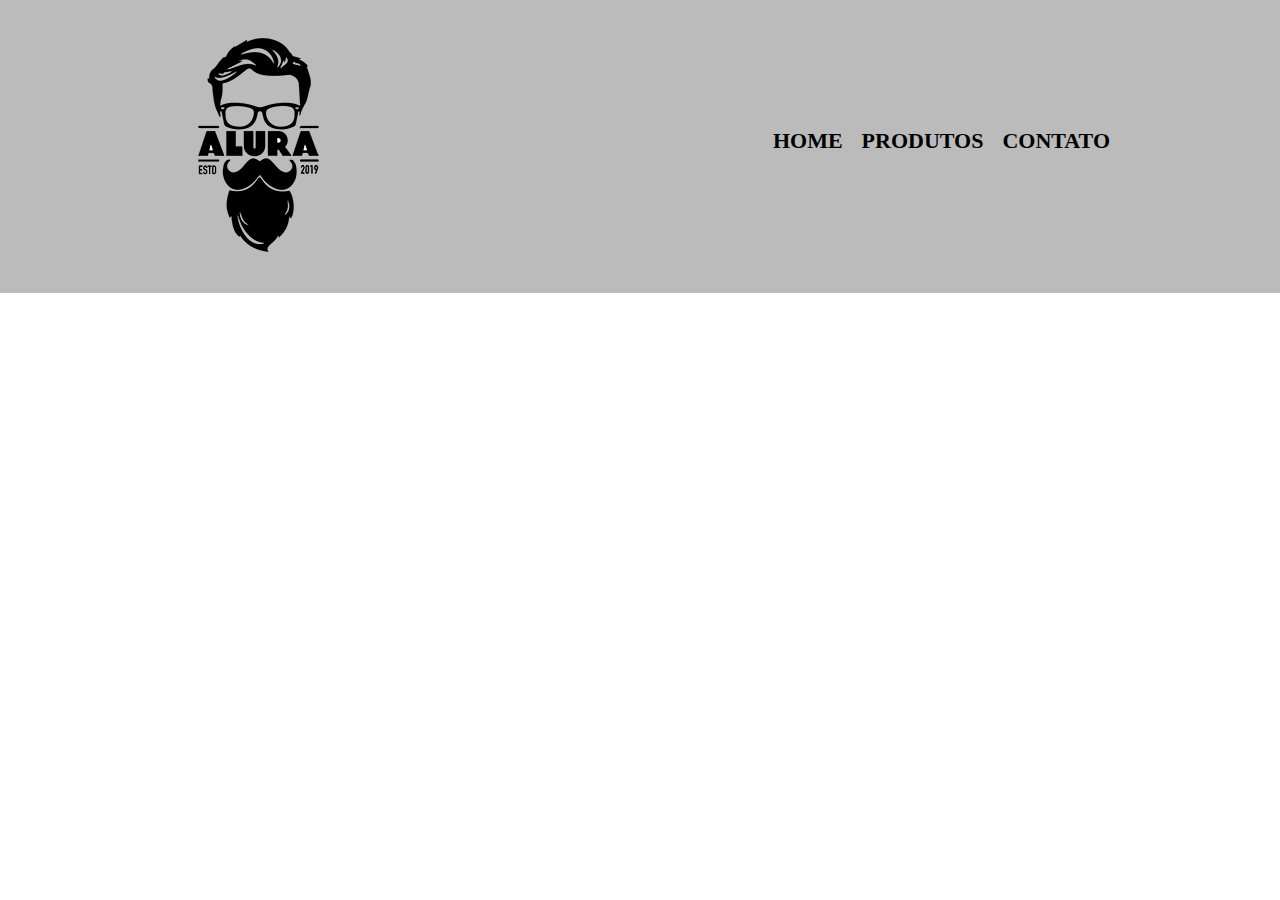
==== estudoONE4/produtos.html @ f1c2a986 "Criando as páginas web do curso ALURA" ====
<!DOCTYPE html>
<html lang="en">

<head>
    <meta charset="UTF-8">
    <link rel="stylesheet" href="reset.css">
    <link rel="stylesheet" href="produtos.css">
    </link>
    <title>Barbearia 2 ALURA</title>
</head>

<body>
    <header>
        <div class="caixa">
            <h1> <img src="images/logo.png"></h1>
            <nav>
                <ul>
                    <li><a href="../index.html">HOME</a></li>
                    <li><a href="produtos.html">PRODUTOS</a></li>
                    <li><a href="">CONTATO</a></li>
                </ul>
            </nav>
        </div>
    </header>

    <main>

    </main>

</body>

</html>
---- estudoONE4/produtos.css ----
header {
    background: #BBBBBB;
    padding: 20px 0;
}

.caixa {
    position: relative;
    width: 940px;
    margin: 0 auto;
}

nav {
    position: absolute;
    top: 110px;
    right: 0;
}

nav li {
    display: inline;
    margin: 0 0 0 15px;
}

nav a {
    text-transform: uppercase;
    color: #000000;
    font-weight: bold;
    font-size: 22px;
    text-decoration: none;
}
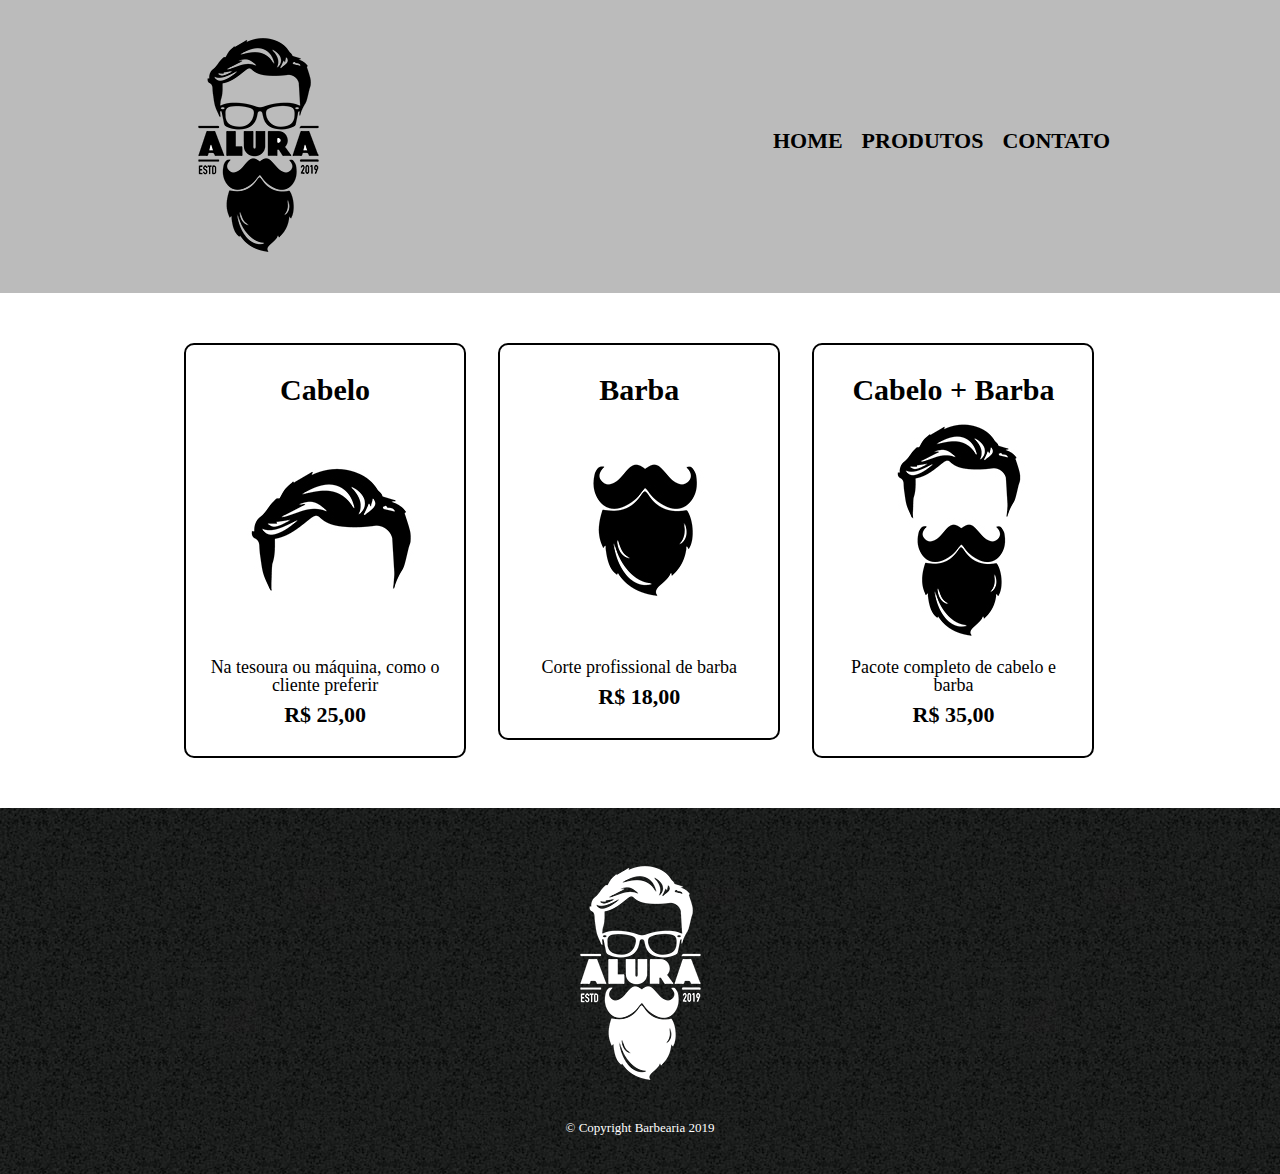
==== commit 4357344f: "Finalizando a página html" ====
--- a/estudoONE4/produtos.html
+++ b/estudoONE4/produtos.html
@@ -24,9 +24,32 @@
     </header>
 
     <main>
-
+        <ul class="produtos">
+            <li>
+                <h2>Cabelo</h2>
+                <img src="images/cabelo.jpg">
+                <p class="produtos-descricao">Na tesoura ou máquina, como o cliente preferir</p>
+                <p class="produtos-preco">R$ 25,00</p>
+            </li>
+            <li>
+                <h2>Barba</h2>
+                <img src="images/barba.jpg">
+                <p class="produtos-descricao">Corte profissional de barba</p>
+                <p class="produtos-preco">R$ 18,00</p>
+            </li>
+            <li>
+                <h2>Cabelo + Barba</h2>
+                <img src="images/cabelo+barba.jpg">
+                <p class="produtos-descricao">Pacote completo de cabelo e barba</p>
+                <p class="produtos-preco">R$ 35,00 </p>
+            </li>
+        </ul>
     </main>
 
+    <footer>
+        <img src="images/logo-branco.png">
+        <p class="copyright">&copy; Copyright Barbearia 2019</p>
+    </footer>
 </body>
 
 </html>--- a/estudoONE4/produtos.css
+++ b/estudoONE4/produtos.css
@@ -26,4 +26,66 @@
     font-weight: bold;
     font-size: 22px;
     text-decoration: none;
+}
+
+nav a:hover {
+    color: #C78C19;
+    text-decoration: underline;
+}
+
+.produtos {
+    width: 940px;
+    margin: 0 auto;
+    padding: 50px 0;
+}
+
+.produtos li:hover {
+    border-color: #C78C19;
+}
+
+.produtos li:active {
+    border-color: #0808C1;
+}
+
+.produtos li:hover h2 {
+    font-size: 32px;
+}
+
+.produtos li {
+    display: inline-block;
+    text-align: center;
+    width: 30%;
+    vertical-align: top;
+    margin: 0 1.5%;
+    padding: 30px 20px;
+    box-sizing: border-box;
+    border: 2px solid #000000;
+    border-radius: 10px;
+}
+
+.produtos h2 {
+    font-size: 30px;
+    font-weight: bold;
+}
+
+.produtos-descricao {
+    font-size: 18px;
+}
+
+.produtos-preco {
+    font-size: 22px;
+    font-weight: bold;
+    margin-top: 10px;
+}
+
+footer {
+    text-align: center;
+    background: url("images/bg.jpg");
+    padding: 40px 0;
+}
+
+.copyright {
+    color: #FFFFFF;
+    font-size: 13px;
+    margin-top: 20px;
 }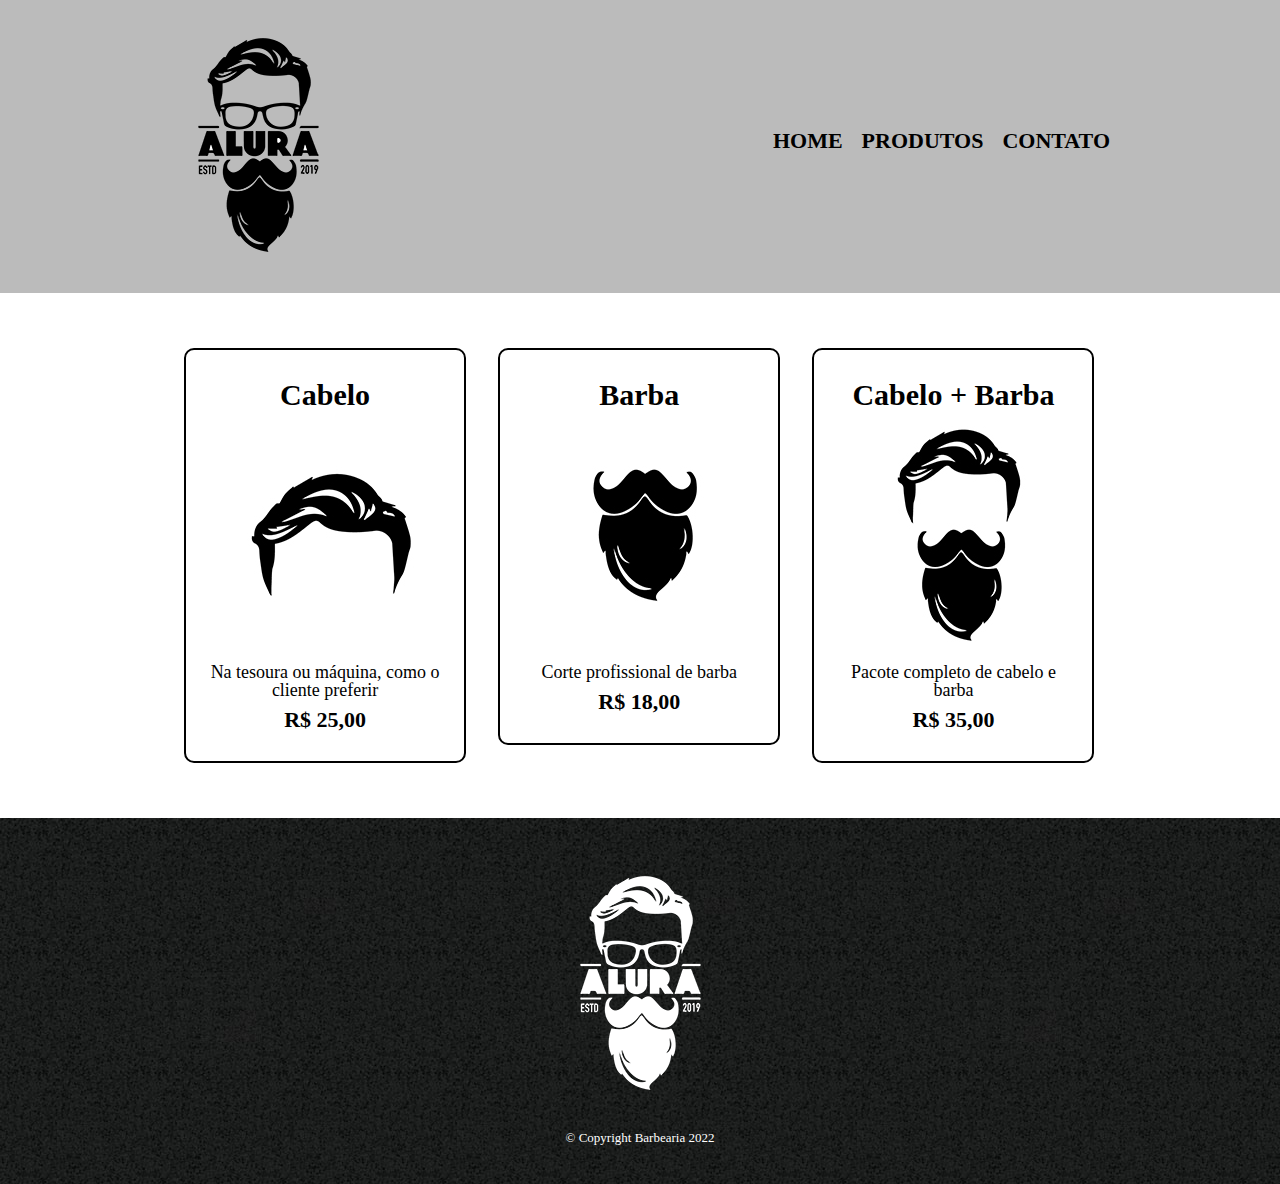
==== commit 58891a3e: "Ajustes finais" ====
--- a/estudoONE4/produtos.html
+++ b/estudoONE4/produtos.html
@@ -41,14 +41,14 @@
                 <h2>Cabelo + Barba</h2>
                 <img src="images/cabelo+barba.jpg">
                 <p class="produtos-descricao">Pacote completo de cabelo e barba</p>
-                <p class="produtos-preco">R$ 35,00 </p>
+                <p class="produtos-preco">R$ 35,00</p>
             </li>
         </ul>
     </main>
 
     <footer>
         <img src="images/logo-branco.png">
-        <p class="copyright">&copy; Copyright Barbearia 2019</p>
+        <p class="copyright">&copy; Copyright Barbearia 2022</p>
     </footer>
 </body>
 
--- a/estudoONE4/produtos.css
+++ b/estudoONE4/produtos.css
@@ -36,7 +36,7 @@
 .produtos {
     width: 940px;
     margin: 0 auto;
-    padding: 50px 0;
+    padding: 55px;
 }
 
 .produtos li:hover {
